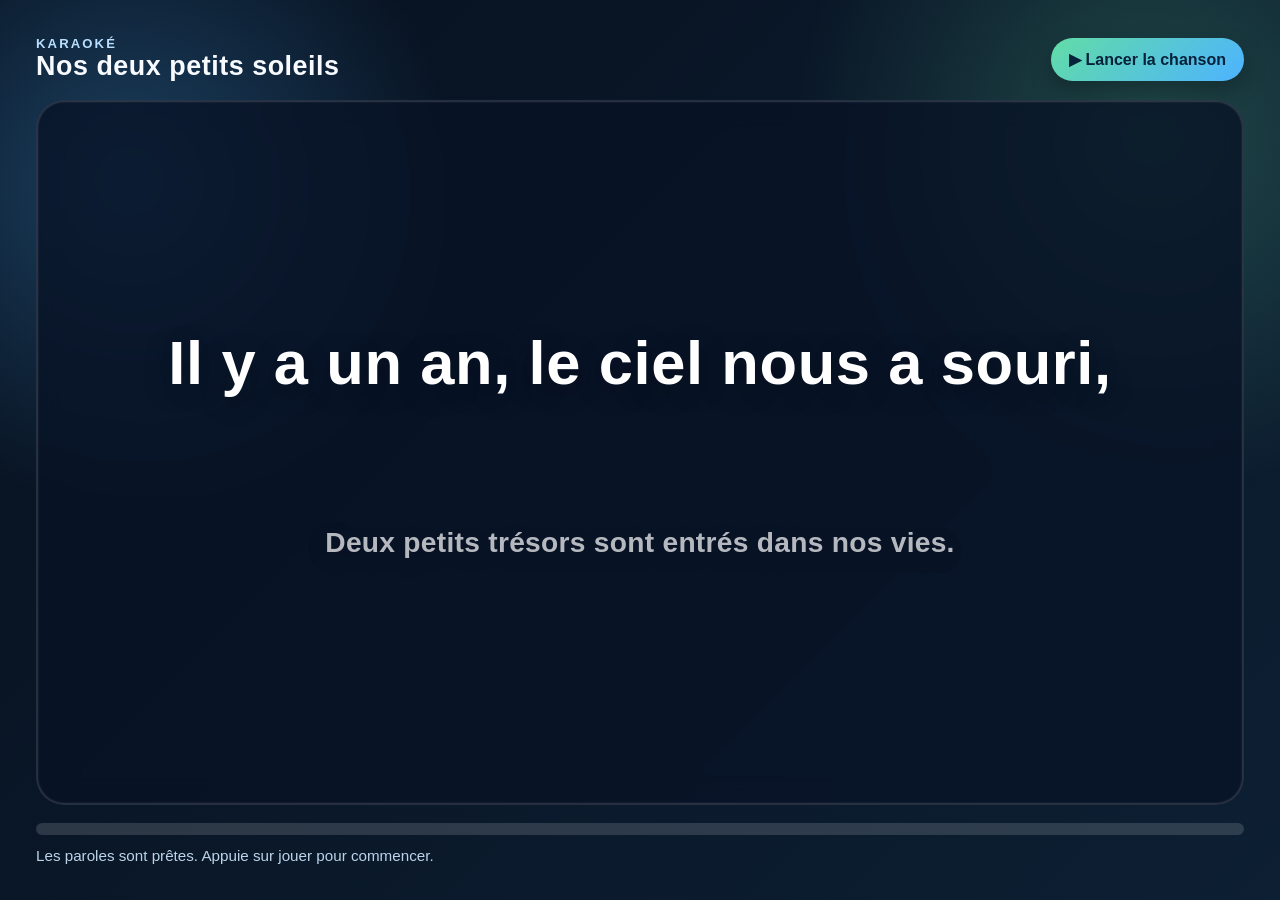
==== activities/karaoke/index.html @ 065cda04 "karaoke" ====
<!DOCTYPE html>
<html lang="fr">
  <head>
    <meta charset="UTF-8" />
    <meta name="viewport" content="width=device-width, initial-scale=1.0" />
    <title>Karaoké - Nos deux petits soleils</title>
    <style>
      :root {
        color-scheme: dark;
        --bg: #07111f;
        --panel: rgba(8, 19, 38, 0.78);
        --text: #f7faff;
        --accent: #62dca6;
        --accent-2: #4eb3ff;
      }

      * { box-sizing: border-box; }

      body {
        margin: 0;
        min-height: 100vh;
        font-family: "Segoe UI", Arial, sans-serif;
        color: var(--text);
        background:
          radial-gradient(circle at 10% 20%, rgba(78, 179, 255, 0.28), transparent 24%),
          radial-gradient(circle at 90% 15%, rgba(98, 220, 166, 0.24), transparent 26%),
          linear-gradient(135deg, var(--bg) 0%, #0d1f33 100%);
        overflow: hidden;
      }

      .karaoke-screen {
        display: grid;
        grid-template-rows: auto 1fr auto;
        min-height: 100vh;
        padding: clamp(18px, 3vw, 36px);
        gap: 18px;
      }

      .karaoke-header {
        display: flex;
        justify-content: space-between;
        align-items: center;
        gap: 16px;
      }

      .karaoke-title {
        margin: 0;
        font-size: clamp(1.35rem, 2.1vw, 2.05rem);
        font-weight: 800;
        letter-spacing: 0.02em;
      }

      .karaoke-title span {
        display: block;
        color: #b8dfff;
        font-size: 0.82rem;
        font-weight: 700;
        text-transform: uppercase;
        letter-spacing: 0.16em;
      }

      .karaoke-play {
        border: 0;
        border-radius: 999px;
        padding: 12px 18px;
        background: linear-gradient(135deg, var(--accent) 0%, var(--accent-2) 100%);
        color: #06223a;
        font-weight: 900;
        font-size: 1rem;
        cursor: pointer;
        box-shadow: 0 10px 22px rgba(0, 0, 0, 0.25);
      }

      .karaoke-lyrics {
        display: grid;
        place-items: center;
        padding: clamp(16px, 3vw, 36px);
        border: 2px solid rgba(255, 255, 255, 0.12);
        border-radius: 28px;
        background: var(--panel);
        box-shadow: inset 0 0 0 1px rgba(255, 255, 255, 0.04);
        backdrop-filter: blur(14px);
      }

      .lyric-card {
        width: min(100%, 1100px);
        text-align: center;
      }

      .lyric-line {
        min-height: 180px;
        display: grid;
        place-items: center;
        margin: 0;
        font-size: clamp(2rem, 4.8vw, 4.6rem);
        font-weight: 900;
        line-height: 1.2;
        letter-spacing: 0.01em;
        text-shadow: 0 6px 28px rgba(0, 0, 0, 0.25);
      }

      .lyric-line.is-current {
        color: #ffffff;
      }

      .lyric-line.is-next {
        color: rgba(255, 255, 255, 0.78);
        font-size: clamp(1.2rem, 2.2vw, 1.8rem);
        opacity: 0.9;
      }

      .karaoke-footer {
        display: flex;
        flex-direction: column;
        gap: 12px;
      }

      .karaoke-progress {
        width: 100%;
        height: 12px;
        border-radius: 999px;
        overflow: hidden;
        background: rgba(255, 255, 255, 0.14);
      }

      .karaoke-progress > span {
        display: block;
        height: 100%;
        width: 0;
        background: linear-gradient(90deg, var(--accent) 0%, var(--accent-2) 100%);
        transition: width 80ms linear;
      }

      audio {
        width: 100%;
      }

      .karaoke-status {
        margin: 0;
        color: #cfe8ff;
        font-size: 0.95rem;
        opacity: 0.9;
      }

      @media (max-width: 800px) {
        .karaoke-screen { padding: 16px; }
        .karaoke-header { flex-direction: column; align-items: stretch; }
        .karaoke-play { width: 100%; }
        .lyric-line { min-height: 140px; font-size: clamp(1.5rem, 6vw, 2.8rem); }
      }
    </style>
  </head>
  <body>
    <main class="karaoke-screen">
      <header class="karaoke-header">
        <div>
          <h1 class="karaoke-title"><span>Karaoké</span>Nos deux petits soleils</h1>
        </div>
        <button class="karaoke-play" id="playButton" type="button">▶ Lancer la chanson</button>
      </header>

      <section class="karaoke-lyrics" aria-live="polite">
        <div class="lyric-card">
          <p class="lyric-line is-current" id="currentLyric">Chargement des paroles…</p>
          <p class="lyric-line is-next" id="nextLyric"></p>
        </div>
      </section>

      <footer class="karaoke-footer">
        <div class="karaoke-progress" aria-hidden="true"><span id="progressBar"></span></div>
        <p class="karaoke-status" id="statusText">Préparation du karaoké…</p>
        <audio id="audio" preload="auto">
          <source src="./Nos deux petits soleils.mp3" type="audio/mpeg" />
        </audio>
      </footer>
    </main>

    <script>
      const lyricFileUrl = "./Nos deux petits soleils.ass";
      const audio = document.getElementById("audio");
      const playButton = document.getElementById("playButton");
      const currentLyric = document.getElementById("currentLyric");
      const nextLyric = document.getElementById("nextLyric");
      const progressBar = document.getElementById("progressBar");
      const statusText = document.getElementById("statusText");

      let cues = [];
      let currentCueIndex = -1;

      function timeToSeconds(value) {
        const [hours, minutes, secondsAndMs] = value.split(":");
        const [seconds, milliseconds = "0"] = secondsAndMs.split(".");
        return Number(hours || 0) * 3600 + Number(minutes || 0) * 60 + Number(seconds || 0) + Number(milliseconds.padEnd(3, "0")) / 1000;
      }

      function sanitizeText(text) {
        return String(text || "")
          .replace(/\\N/g, "\n")
          .replace(/\\h/g, " ")
          .replace(/\{[^}]*\}/g, "")
          .trim();
      }

      function parseAss(text) {
        const lines = text.split(/\r?\n/);
        const parsed = [];

        lines.forEach((line) => {
          if (!line.startsWith("Dialogue:")) return;

          const parts = line.split(",");
          if (parts.length < 10) return;

          const start = parts[1];
          const end = parts[2];
          const text = parts.slice(9).join(",");

          parsed.push({
            start: timeToSeconds(start),
            end: timeToSeconds(end),
            text: sanitizeText(text)
          });
        });

        return parsed.filter((cue) => cue.text);
      }

      function updateLyric() {
        const currentTime = audio.currentTime || 0;
        let nextIndex = currentCueIndex;

        while (nextIndex + 1 < cues.length && currentTime >= cues[nextIndex + 1].start) {
          nextIndex += 1;
        }

        if (nextIndex !== currentCueIndex) {
          currentCueIndex = nextIndex;
          const currentCue = cues[currentCueIndex];
          const nextCue = cues[currentCueIndex + 1];
          currentLyric.textContent = currentCue?.text || "";
          nextLyric.textContent = nextCue?.text || "";
        }

        const duration = audio.duration || 1;
        progressBar.style.width = `${(currentTime / duration) * 100}%`;
      }

      async function loadLyrics() {
        try {
          const response = await fetch(lyricFileUrl);
          if (!response.ok) throw new Error("Impossible de charger le fichier ASS");
          const text = await response.text();
          cues = parseAss(text);
          if (cues.length) {
            currentLyric.textContent = cues[0].text;
            nextLyric.textContent = cues[1]?.text || "";
            statusText.textContent = "Les paroles sont prêtes. Appuie sur jouer pour commencer.";
          } else {
            statusText.textContent = "Aucune parole n’a pu être lue dans le fichier ASS.";
          }
        } catch (error) {
          statusText.textContent = error.message;
        }
      }

      playButton.addEventListener("click", async () => {
        try {
          if (audio.paused) {
            await audio.play();
            playButton.textContent = "⏸ Lecture en cours";
            statusText.textContent = "Lecture en cours…";
          } else {
            audio.pause();
            playButton.textContent = "▶ Reprendre";
            statusText.textContent = "Lecture en pause.";
          }
        } catch (error) {
          statusText.textContent = "La lecture automatique a été bloquée. Clique à nouveau pour démarrer.";
        }
      });

      audio.addEventListener("play", () => {
        playButton.textContent = "⏸ Lecture en cours";
      });

      audio.addEventListener("pause", () => {
        if (!audio.ended) {
          playButton.textContent = "▶ Reprendre";
        }
      });

      audio.addEventListener("ended", () => {
        playButton.textContent = "▶ Relire";
        statusText.textContent = "Fin de la chanson.";
      });

      audio.addEventListener("timeupdate", updateLyric);
      audio.addEventListener("loadedmetadata", updateLyric);

      loadLyrics();
    </script>
  </body>
</html>
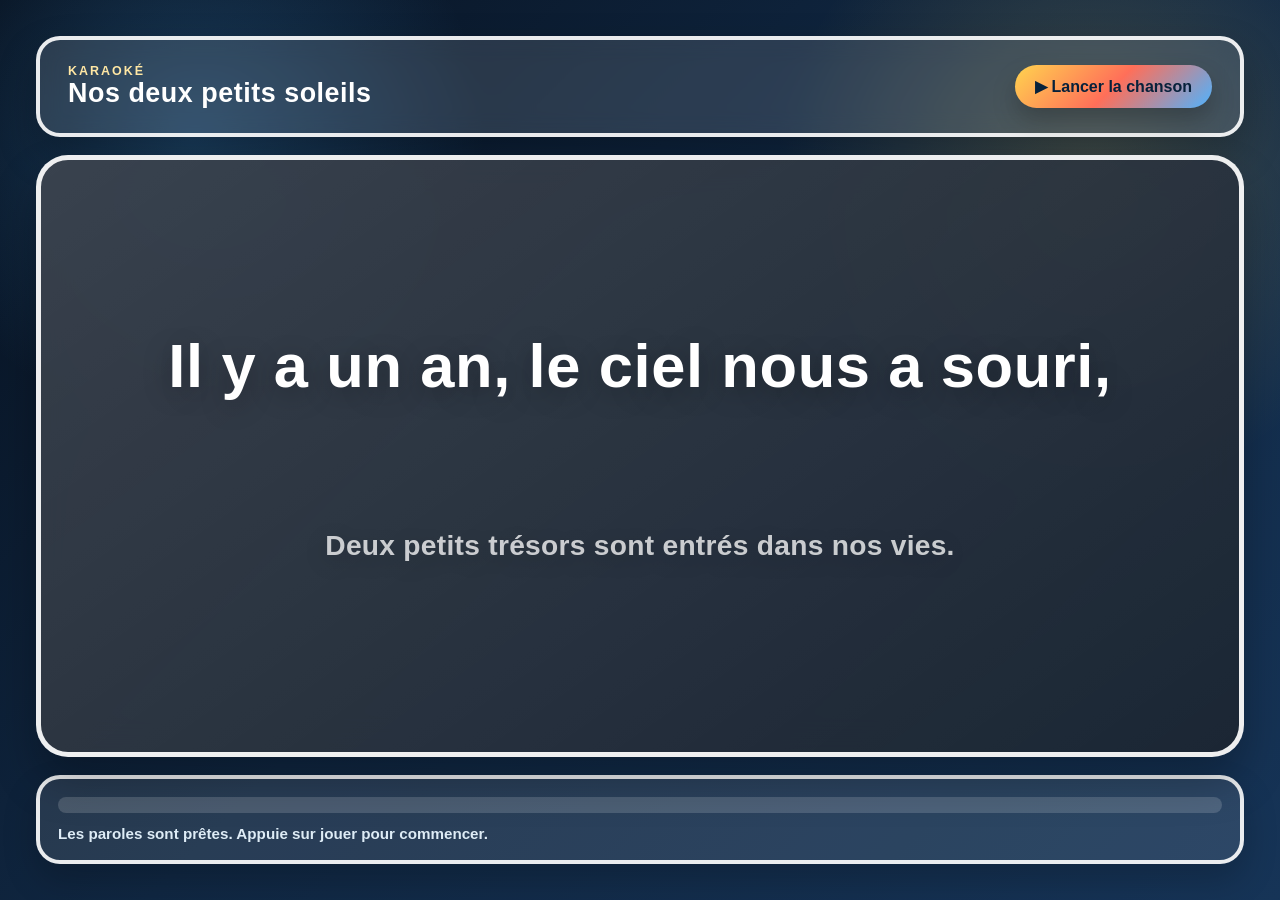
==== commit 53ba74ce: "design karaoke" ====
--- a/activities/karaoke/index.html
+++ b/activities/karaoke/index.html
@@ -8,10 +8,16 @@
       :root {
         color-scheme: dark;
         --bg: #07111f;
-        --panel: rgba(8, 19, 38, 0.78);
+        --panel: rgba(8, 19, 38, 0.82);
         --text: #f7faff;
-        --accent: #62dca6;
-        --accent-2: #4eb3ff;
+        --accent: #ffd44f;
+        --accent-2: #ff6f59;
+        --accent-3: #4eb3ff;
+        --accent-4: #62dca6;
+        --team-yellow: #ffd44f;
+        --team-blue: #4eb3ff;
+        --team-mint: #62dca6;
+        --team-coral: #ff6f59;
       }
 
       * { box-sizing: border-box; }
@@ -22,9 +28,9 @@
         font-family: "Segoe UI", Arial, sans-serif;
         color: var(--text);
         background:
-          radial-gradient(circle at 10% 20%, rgba(78, 179, 255, 0.28), transparent 24%),
-          radial-gradient(circle at 90% 15%, rgba(98, 220, 166, 0.24), transparent 26%),
-          linear-gradient(135deg, var(--bg) 0%, #0d1f33 100%);
+          radial-gradient(circle at 15% 15%, rgba(78, 179, 255, 0.24), transparent 22%),
+          radial-gradient(circle at 85% 20%, rgba(255, 212, 79, 0.2), transparent 24%),
+          linear-gradient(135deg, #07111f 0%, #102742 48%, #163457 100%);
         overflow: hidden;
       }
 
@@ -41,20 +47,27 @@
         justify-content: space-between;
         align-items: center;
         gap: 16px;
+        padding: clamp(16px, 2.2vw, 24px) clamp(18px, 2.8vw, 28px);
+        border: 4px solid rgba(255, 255, 255, 0.9);
+        border-radius: 24px;
+        background: rgba(255, 255, 255, 0.12);
+        box-shadow: 0 18px 40px rgba(0, 0, 0, 0.24);
+        backdrop-filter: blur(12px);
       }
 
       .karaoke-title {
         margin: 0;
-        font-size: clamp(1.35rem, 2.1vw, 2.05rem);
-        font-weight: 800;
+        font-size: clamp(1.35rem, 2.1vw, 2.2rem);
+        font-weight: 900;
         letter-spacing: 0.02em;
+        color: #ffffff;
       }
 
       .karaoke-title span {
         display: block;
-        color: #b8dfff;
-        font-size: 0.82rem;
-        font-weight: 700;
+        color: #ffe7a4;
+        font-size: 0.78rem;
+        font-weight: 800;
         text-transform: uppercase;
         letter-spacing: 0.16em;
       }
@@ -62,28 +75,37 @@
       .karaoke-play {
         border: 0;
         border-radius: 999px;
-        padding: 12px 18px;
-        background: linear-gradient(135deg, var(--accent) 0%, var(--accent-2) 100%);
-        color: #06223a;
+        padding: 12px 20px;
+        background: linear-gradient(135deg, var(--team-yellow) 0%, var(--team-coral) 50%, var(--team-blue) 100%);
+        color: #07213b;
         font-weight: 900;
         font-size: 1rem;
         cursor: pointer;
-        box-shadow: 0 10px 22px rgba(0, 0, 0, 0.25);
+        box-shadow: 0 12px 24px rgba(0, 0, 0, 0.24);
+        transition: transform 0.15s ease;
+      }
+
+      .karaoke-play:hover,
+      .karaoke-play:focus-visible {
+        transform: translateY(-2px);
+        outline: none;
       }
 
       .karaoke-lyrics {
         display: grid;
         place-items: center;
-        padding: clamp(16px, 3vw, 36px);
-        border: 2px solid rgba(255, 255, 255, 0.12);
-        border-radius: 28px;
-        background: var(--panel);
-        box-shadow: inset 0 0 0 1px rgba(255, 255, 255, 0.04);
-        backdrop-filter: blur(14px);
+        padding: clamp(18px, 3vw, 36px);
+        border: 5px solid rgba(255, 255, 255, 0.92);
+        border-radius: 32px;
+        background:
+          linear-gradient(145deg, rgba(255, 255, 255, 0.20), rgba(255, 255, 255, 0.08)),
+          rgba(7, 17, 31, 0.9);
+        box-shadow: 0 24px 44px rgba(0, 0, 0, 0.26);
+        backdrop-filter: blur(18px);
       }
 
       .lyric-card {
-        width: min(100%, 1100px);
+        width: min(100%, 1080px);
         text-align: center;
       }
 
@@ -96,7 +118,7 @@
         font-weight: 900;
         line-height: 1.2;
         letter-spacing: 0.01em;
-        text-shadow: 0 6px 28px rgba(0, 0, 0, 0.25);
+        text-shadow: 0 6px 28px rgba(0, 0, 0, 0.3);
       }
 
       .lyric-line.is-current {
@@ -104,7 +126,7 @@
       }
 
       .lyric-line.is-next {
-        color: rgba(255, 255, 255, 0.78);
+        color: rgba(255, 255, 255, 0.84);
         font-size: clamp(1.2rem, 2.2vw, 1.8rem);
         opacity: 0.9;
       }
@@ -113,21 +135,26 @@
         display: flex;
         flex-direction: column;
         gap: 12px;
+        padding: clamp(14px, 2vw, 18px);
+        border: 4px solid rgba(255, 255, 255, 0.9);
+        border-radius: 24px;
+        background: rgba(255, 255, 255, 0.1);
+        box-shadow: 0 16px 34px rgba(0, 0, 0, 0.2);
       }
 
       .karaoke-progress {
         width: 100%;
-        height: 12px;
+        height: 16px;
         border-radius: 999px;
         overflow: hidden;
-        background: rgba(255, 255, 255, 0.14);
+        background: rgba(255, 255, 255, 0.16);
       }
 
       .karaoke-progress > span {
         display: block;
         height: 100%;
         width: 0;
-        background: linear-gradient(90deg, var(--accent) 0%, var(--accent-2) 100%);
+        background: linear-gradient(90deg, var(--team-yellow) 0%, var(--team-coral) 45%, var(--team-mint) 100%);
         transition: width 80ms linear;
       }
 
@@ -137,9 +164,10 @@
 
       .karaoke-status {
         margin: 0;
-        color: #cfe8ff;
+        color: #e8f6ff;
         font-size: 0.95rem;
-        opacity: 0.9;
+        font-weight: 700;
+        opacity: 0.95;
       }
 
       @media (max-width: 800px) {
@@ -186,6 +214,8 @@
 
       let cues = [];
       let currentCueIndex = -1;
+      let renderLoopId = null;
+      const syncOffsetSeconds = 0.06;
 
       function timeToSeconds(value) {
         const [hours, minutes, secondsAndMs] = value.split(":");
@@ -215,9 +245,14 @@
           const end = parts[2];
           const text = parts.slice(9).join(",");
 
+          const cueStart = timeToSeconds(start);
+          const cueEnd = timeToSeconds(end);
+
+          if (!Number.isFinite(cueStart) || !Number.isFinite(cueEnd) || cueEnd <= cueStart) return;
+
           parsed.push({
-            start: timeToSeconds(start),
-            end: timeToSeconds(end),
+            start: cueStart,
+            end: cueEnd,
             text: sanitizeText(text)
           });
         });
@@ -226,23 +261,38 @@
       }
 
       function updateLyric() {
-        const currentTime = audio.currentTime || 0;
-        let nextIndex = currentCueIndex;
-
-        while (nextIndex + 1 < cues.length && currentTime >= cues[nextIndex + 1].start) {
-          nextIndex += 1;
-        }
-
-        if (nextIndex !== currentCueIndex) {
-          currentCueIndex = nextIndex;
+        const currentTime = Math.max(0, (audio.currentTime || 0) + syncOffsetSeconds);
+        const duration = audio.duration || 1;
+        progressBar.style.width = `${(currentTime / duration) * 100}%`;
+
+        if (!cues.length) return;
+
+        const activeCue = cues.findLast((cue) => currentTime >= cue.start && currentTime < cue.end);
+        const activeCueIndex = cues.indexOf(activeCue);
+
+        if (activeCueIndex !== currentCueIndex) {
+          currentCueIndex = activeCueIndex;
           const currentCue = cues[currentCueIndex];
           const nextCue = cues[currentCueIndex + 1];
           currentLyric.textContent = currentCue?.text || "";
           nextLyric.textContent = nextCue?.text || "";
         }
-
-        const duration = audio.duration || 1;
-        progressBar.style.width = `${(currentTime / duration) * 100}%`;
+      }
+
+      function startRenderLoop() {
+        if (renderLoopId) cancelAnimationFrame(renderLoopId);
+        const tick = () => {
+          updateLyric();
+          renderLoopId = requestAnimationFrame(tick);
+        };
+        renderLoopId = requestAnimationFrame(tick);
+      }
+
+      function stopRenderLoop() {
+        if (renderLoopId) {
+          cancelAnimationFrame(renderLoopId);
+          renderLoopId = null;
+        }
       }
 
       async function loadLyrics() {
@@ -269,8 +319,10 @@
             await audio.play();
             playButton.textContent = "⏸ Lecture en cours";
             statusText.textContent = "Lecture en cours…";
+            startRenderLoop();
           } else {
             audio.pause();
+            stopRenderLoop();
             playButton.textContent = "▶ Reprendre";
             statusText.textContent = "Lecture en pause.";
           }
@@ -281,21 +333,25 @@
 
       audio.addEventListener("play", () => {
         playButton.textContent = "⏸ Lecture en cours";
+        startRenderLoop();
       });
 
       audio.addEventListener("pause", () => {
+        stopRenderLoop();
         if (!audio.ended) {
           playButton.textContent = "▶ Reprendre";
         }
       });
 
       audio.addEventListener("ended", () => {
+        stopRenderLoop();
         playButton.textContent = "▶ Relire";
         statusText.textContent = "Fin de la chanson.";
       });
 
-      audio.addEventListener("timeupdate", updateLyric);
-      audio.addEventListener("loadedmetadata", updateLyric);
+      audio.addEventListener("loadedmetadata", () => {
+        updateLyric();
+      });
 
       loadLyrics();
     </script>
